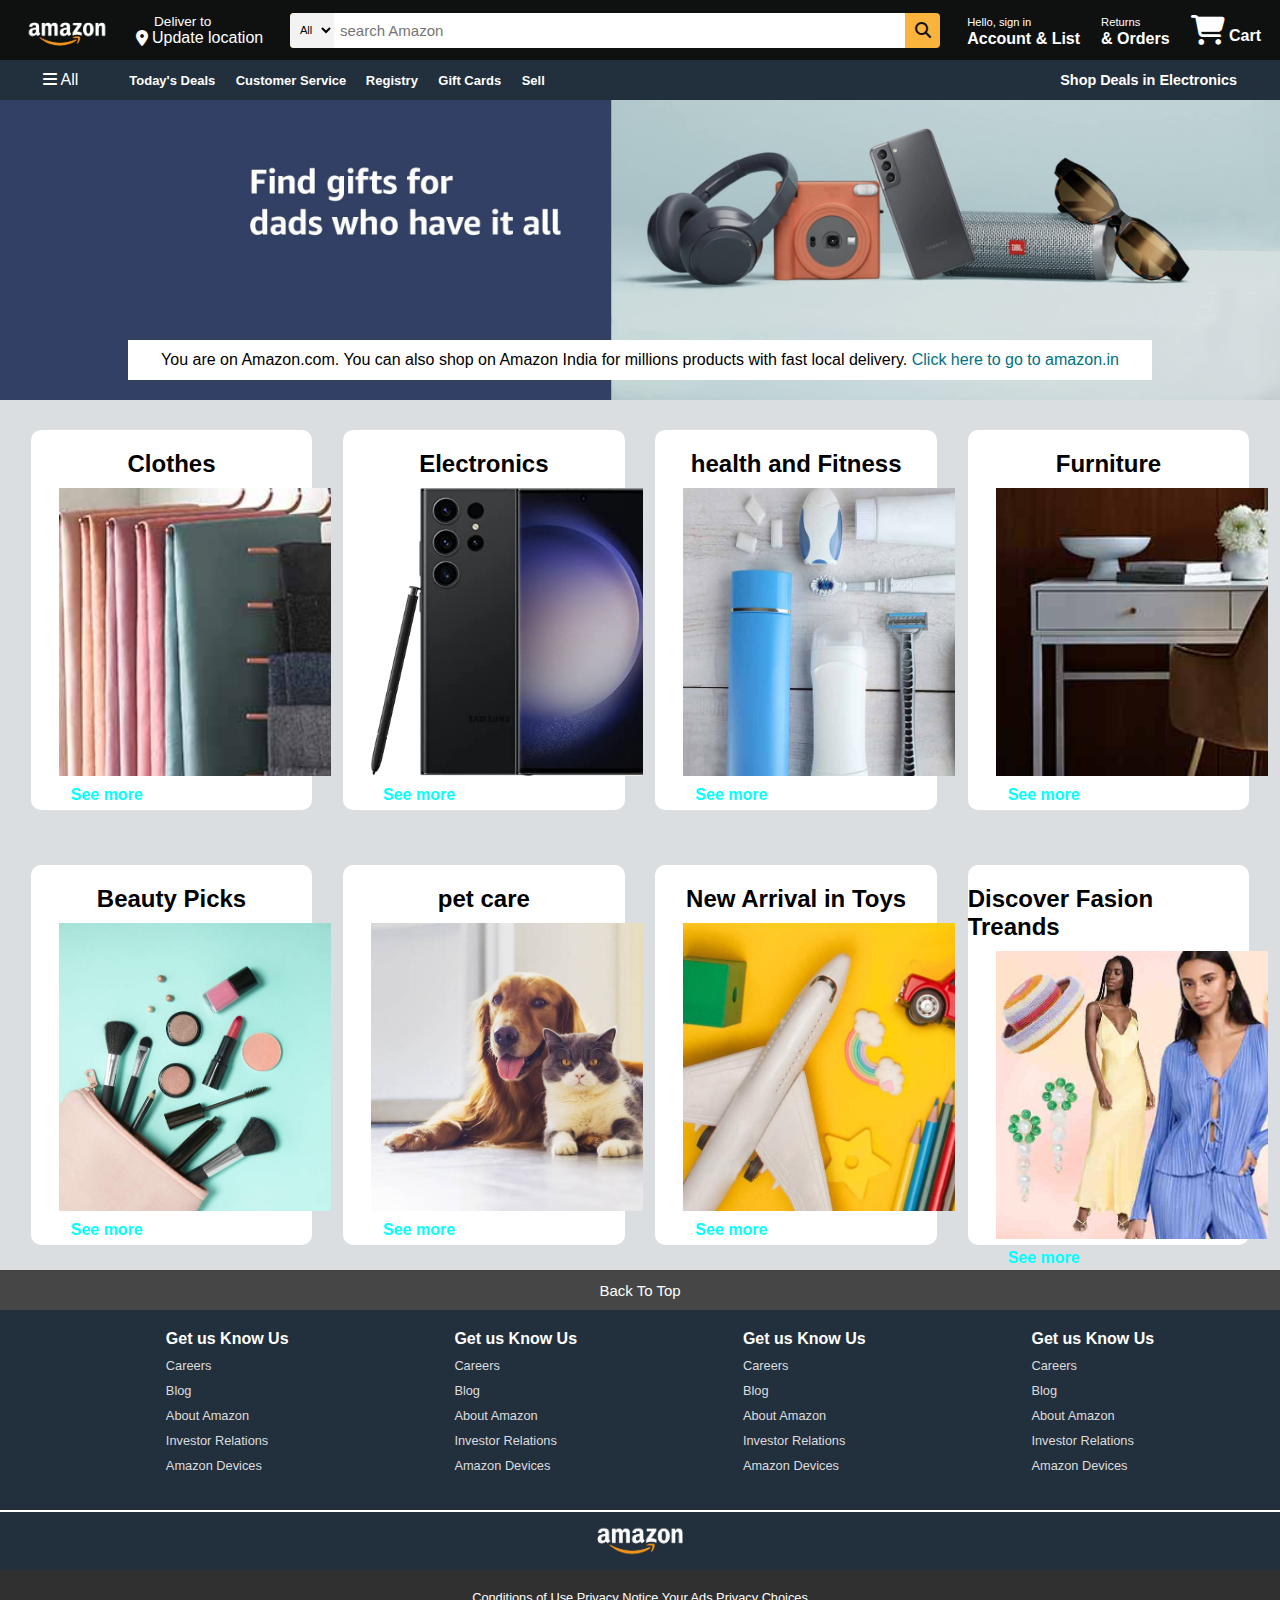
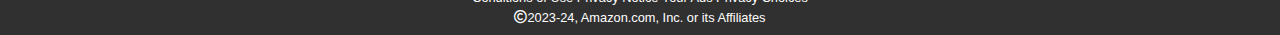
==== index.html @ d328770d "Amazon clone" ====
<!DOCTYPE html>
<html lang="en">

<head>
    <meta charset="UTF-8">
    <meta name="viewport" content="width=device-width, initial-scale=1.0">
    <title>Amazon</title>
    <link rel="stylesheet" href="https://cdnjs.cloudflare.com/ajax/libs/font-awesome/6.7.2/css/all.min.css"
        integrity="sha512-Evv84Mr4kqVGRNSgIGL/F/aIDqQb7xQ2vcrdIwxfjThSH8CSR7PBEakCr51Ck+w+/U6swU2Im1vVX0SVk9ABhg=="
        crossorigin="anonymous" referrerpolicy="no-referrer" />
    <link rel="stylesheet" href="style.css">
</head>

<body>
    <header>
        <div class="navbar">
            <div class="nav-logo border">
                <div class="logo"></div>
            </div>
            <div class="address border">
                <p class="add-first">Deliver to</p>
                <div class="addr-icon">
                    <i class="fa-solid fa-location-dot"></i>
                    <p class="add-sec">Update location</p>
                </div>
            </div>
            <div class="nav-search">
                <select class="search-select">
                    <option value="All">All</option>
                </select>
                <input placeholder="search Amazon" class="search-input">
                <div class="search-icon">
                    <i class="fa-solid fa-magnifying-glass"></i>
                </div>

            </div>
            <div class="nav-signin border">
                <p><span>Hello, sign in</samp></p>
                <p class="nav-sec">Account & List</p>
            </div>
            <div class="nav-signin border">
                <p><span>Returns</samp></p>
                <p class="nav-sec">& Orders</p>
            </div>
            <div class="nav-shop border">
                <i class="fa-solid fa-cart-shopping"></i>
                Cart
            </div>
        </div>

        <div class="panel">
            <div class="panel-all">
                <i class="fa-solid fa-bars"></i>
                All
            </div>
            <div class="panel-ops">
                <p>Today's Deals</p>
                <p>Customer Service </p>
                <p>Registry</p>
                <p>Gift Cards</p>
                <p>Sell</p>
            </div>
            <div class="panel-deals">
                <p>Shop Deals in Electronics</p>
            </div>
        </div>
    </header>
    <div class="hero-section">
        <div class="hero-msg">
            <p>You are on Amazon.com. You can also shop on Amazon India for millions products with fast local delivery. <a>Click here to go to amazon.in</a></p>
        </div>
    </div>
    <div class="shop-section">
        <div class="box">
            <h2>Clothes</h2>
            <div class="box-img" style="background-image:url('box1_image.jpg')"></div>
            <p>See more</p>
        </div>
        <div class="box">
            <h2>Electronics</h2>
            <div class="box-img" style="background-image:url('box4_image.jpg')"></div>
            <p>See more</p>
        </div>
        <div class="box">
            <h2>health and Fitness</h2>
            <div class="box-img" style="background-image:url('box2_image.jpg')"></div>
            <p>See more</p>
        </div>
        <div class="box">
            <h2>Furniture</h2>
            <div class="box-img" style="background-image:url('box3_image.jpg')"></div>
            <p>See more</p>
        </div>
    </div>
    <div class="shop-section">
        <div class="box">
            <h2>Beauty Picks</h2>
            <div class="box-img" style="background-image:url('box5_image.jpg')"></div>
            <p>See more</p>
        </div>
        <div class="box">
            <h2>pet care</h2>
            <div class="box-img" style="background-image:url('box6_image.jpg')"></div>
            <p>See more</p>
        </div>
        <div class="box">
            <h2>New Arrival in Toys</h2>
            <div class="box-img" style="background-image:url('box7_image.jpg')"></div>
            <p>See more</p>
        </div>
        <div class="box">
            <h2>Discover Fasion Treands</h2>
            <div class="box-img" style="background-image:url('box8_image.jpg')"></div>
            <p>See more</p>
        </div>
    </div>
    <footer>
        <div class="foot-panel1">
            <p>Back To Top</p>
        </div>
        <div class="foot-panel2">
            <ul>
                <p>Get us Know Us</p>
                 <a>Careers</a>
                 <a>Blog</a>
                 <a>About Amazon</a>
                 <a>Investor Relations</a>
                 <a>Amazon Devices</a>
            </ul>
            <ul>
                <p>Get us Know Us</p>
                 <a>Careers</a>
                 <a>Blog</a>
                 <a>About Amazon</a>
                 <a>Investor Relations</a>
                 <a>Amazon Devices</a>
            </ul>
            <ul>
                <p>Get us Know Us</p>
                 <a>Careers</a>
                 <a>Blog</a>
                 <a>About Amazon</a>
                 <a>Investor Relations</a>
                 <a>Amazon Devices</a>
            </ul>
            <ul>
                <p>Get us Know Us</p>
                 <a>Careers</a>
                 <a>Blog</a>
                 <a>About Amazon</a>
                 <a>Investor Relations</a>
                 <a>Amazon Devices</a>
            </ul>
        </div>
        <div class="foot-panel3">
            <div class="foot-img"></div>
        </div>
        <div class="foot-panel4">
            <p>Conditions of Use Privacy Notice Your Ads Privacy Choices</p>
            <p><i class="fa-regular fa-copyright"></i>2023-24, Amazon.com, Inc. or its Affiliates</p>
        </div>
    </footer>
</body>

</html>
---- style.css ----
*{
    margin:0;
    box-sizing:border-box;
    font-family: Arial;
}

.navbar{
    height:60px;
    background-color:#0f1111;
    color:white;
    display:flex;
    align-items: center;
    justify-content: space-evenly;
}

/* this is box 1 */

.logo{
    background-image:url("amazon_logo.png");
    height:50px;
    width:100%;
    background-size:cover;
}
.nav-logo{
    height:50px;
    width:100px;
}

/* this is box 2 */

.border {
    border:2px solid transparent;
}

.border:hover {
    border:2px solid white;
    margin-left:4px;
}

.add-first{
    font-size:0.85rem;
    margin-left:18px;
}

.add-sec{
    font-size:1rem;
    margin-left: 4px;
}

.addr-icon{
    display: flex;
    align-items:center;
}


/* this is box 3 */

.nav-search{
    margin:8px;
    display: flex;
    width: 650px;
    background-color:rgb(250, 180, 61);
    height:35px;
    border-radius:4px;
    justify-content: space-evenly;
}

.search-select{
    background-color:#f3f3f3;
    width:50px;
    text-align:center;
    font-size: 0.7rem;
    border-top-left-radius:4px;
    border-bottom-left-radius:4px;
    border:none;
    outline:none;
}

.search-input{
    width:100%;
    border:none;
    font-size: 15px;
    outline:none;
    padding: 6px;
}

.search-icon{
    width:40px;
    color:#0f1111;
    display: flex;
    align-items:center;
    justify-content: center;
}

.nav-search:focus-within{
    border:2px solid rgb(250, 180, 61);
}


/* this is box 4 */

.nav-sec{
    font-size: 1rem;
    font-weight: 700;
}

span{
    font-size:0.7rem;
}


/* this is box 5 */


 .nav-shop i{
    font-size:30px;
 }

 .nav-shop{
    font-weight:700;
 }


 /** Nav 2 **/

 .panel{
    height:40px;
    background-color:#222f3d;
    display:flex;
    color:white;
    justify-content:space-evenly;
    align-items:center;
 }
 
 .panel-ops p{
    display:inline;
    padding:8px;
    font-size:13px;
    font-weight:700;
 }
 
 .panel-ops{
    width:70%;
 }

 .panel-deals{
    font-size:0.9rem;
    font-weight:600;
 }

 .hero-section{
    background-image: url("hero_image.jpg");
    height:300px;
    background-size:cover;
    display: flex;
    justify-content: center;
    align-items: flex-end;
 }

 .hero-msg{
    background-color:white;
    height:40px;
    display: flex;
    align-items: center;
    justify-content: center;
    width:80%;
    margin-bottom: 20px;
    
 }

 .hero-msg a{
    color:#007185;
    
 }

 /** shop section **/

 .shop-section{
    display:flex;
    justify-content:space-evenly;
    background-color:#dadee1
 }

 .box{
    height:380px;
    width:22%;
    margin-top: 30px;
    background-color: white;
    border-radius:10px;
 }

 .box-img{
    width:17rem;
    height:18rem;
    background-size:cover;
    margin-left: 28px;
    margin-top: 10px;
    margin-bottom: 10px; 
 }

 .box h2{
    margin-top:20px;
    justify-content: center;
    display: flex;
    font-weight: 600;
 }

 .box p{
    margin-left:40px;
    margin-bottom:10px;
    font-weight:700;
    color:aqua;
 }

 .shop-section{
    height:435px;
 }



 /** footer **/

 .foot-panel1{
    height:40px;
    background-color:#464646;
    color:white;
    font-size:15px;
    display: flex;
    align-items:center;
    justify-content: center;
 }

 .foot-panel2{
    background-color: #222f3d;
    height:200px;
    color:white;
    display: flex;
    padding-top:20px;
    justify-content: space-evenly;
 }

 ul a{
    display: block;
    margin-top: 10px;
    font-size:0.8rem;
    color:#dddddd;
 }

 ul p{
    font-weight:700;
 }

 .foot-panel3{
    height:60px;
    background-color: #222f3d;
    border-top:2px solid white;
    display: flex;
    align-items: center;
    justify-content: center;
 }

.foot-img{
    background-image:url("amazon_logo.png");
    height:60px;
    width:100px;
    background-size:cover;
    background-position: center;
}
 
.foot-panel4{
    height:65px;
    font-size:0.8rem;
    background-color:#313030;
    color:white;
    text-align: center;
    padding-top:15px;
}
.foot-panel4 p{
    margin-top:5px;
}
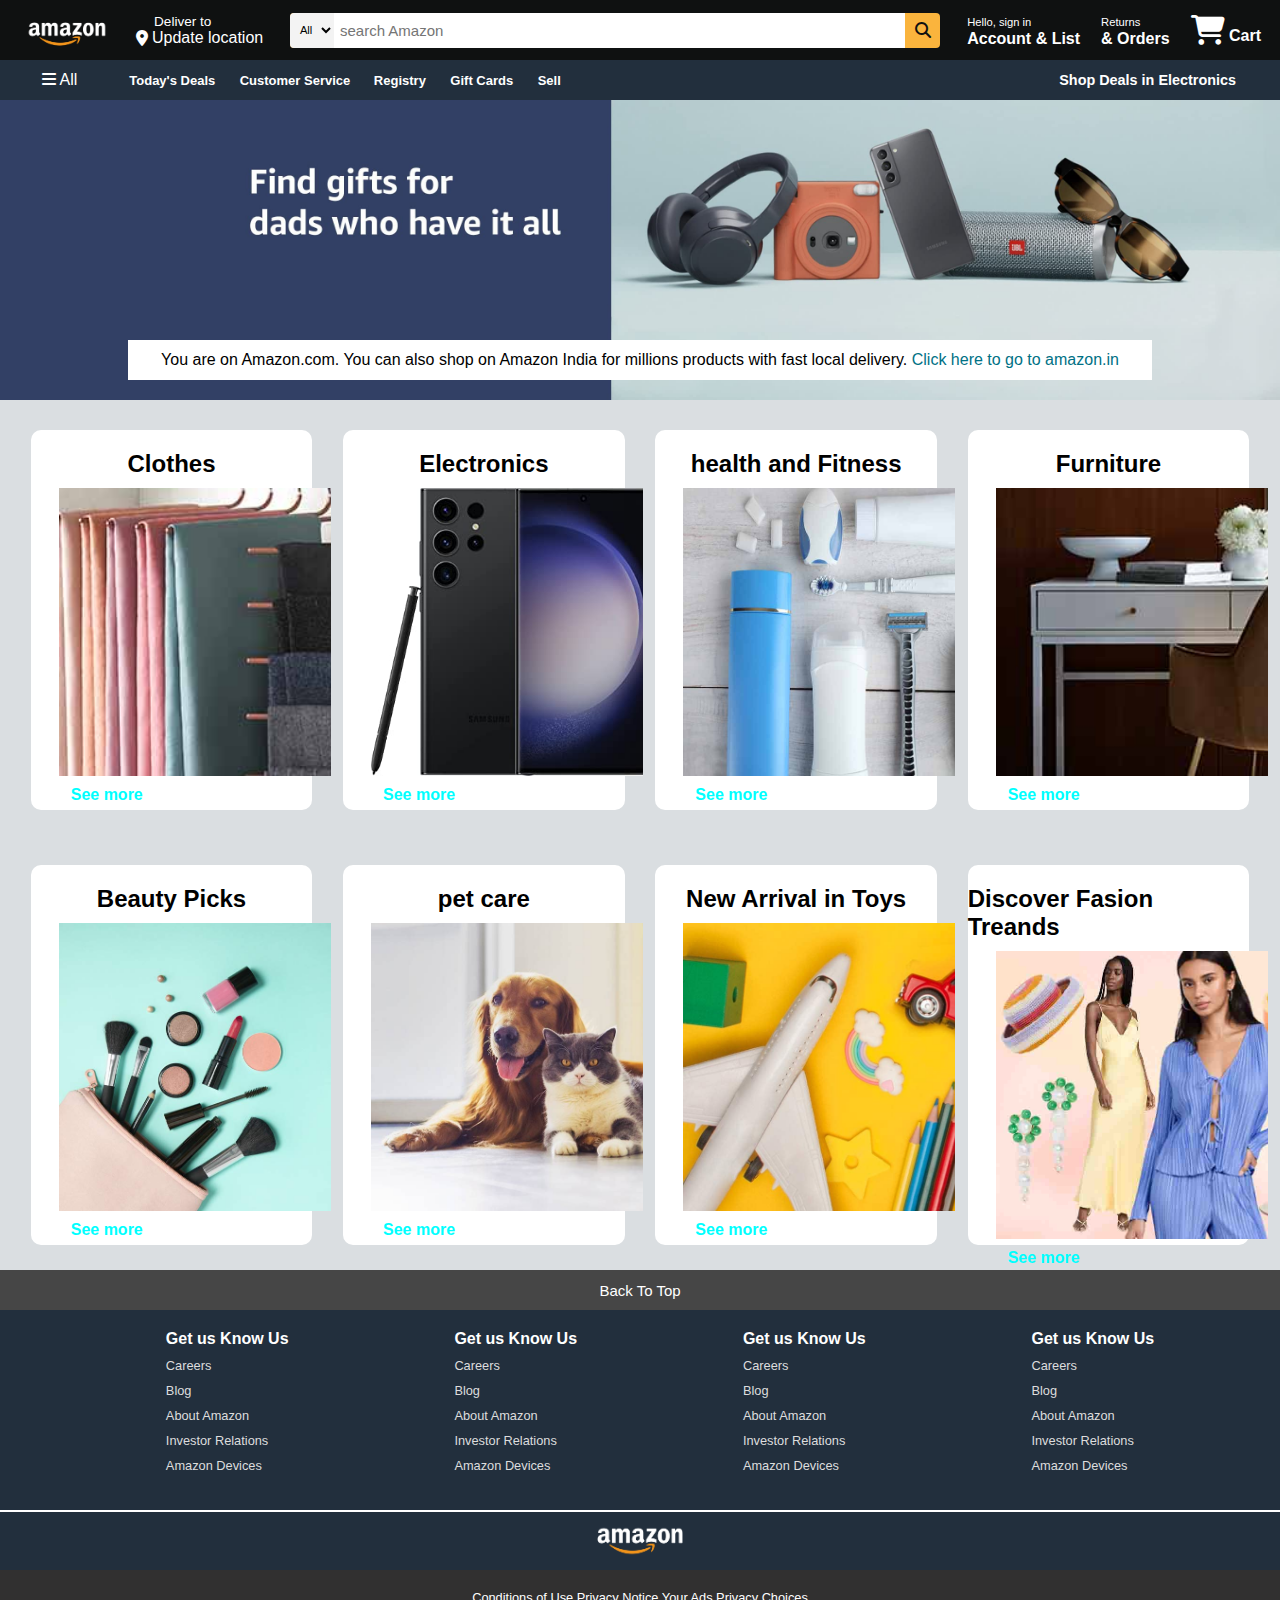
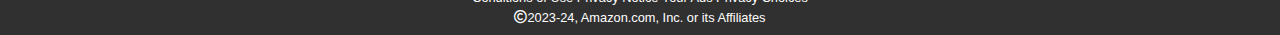
==== commit e70b17fc: "applied order property on text" ====
--- a/index.html
+++ b/index.html
@@ -54,14 +54,14 @@
                 All
             </div>
             <div class="panel-ops">
-                <p>Today's Deals</p>
-                <p>Customer Service </p>
-                <p>Registry</p>
-                <p>Gift Cards</p>
-                <p>Sell</p>
+                <p class="border">Today's Deals</p>
+                <p class="border">Customer Service </p>
+                <p class="border">Registry</p>
+                <p class="border">Gift Cards</p>
+                <p class="border">Sell</p>
             </div>
             <div class="panel-deals">
-                <p>Shop Deals in Electronics</p>
+                <p class="border">Shop Deals in Electronics</p>
             </div>
         </div>
     </header>
--- a/style.css
+++ b/style.css
@@ -34,7 +34,6 @@
 
 .border:hover {
     border:2px solid white;
-    margin-left:4px;
 }
 
 .add-first{
